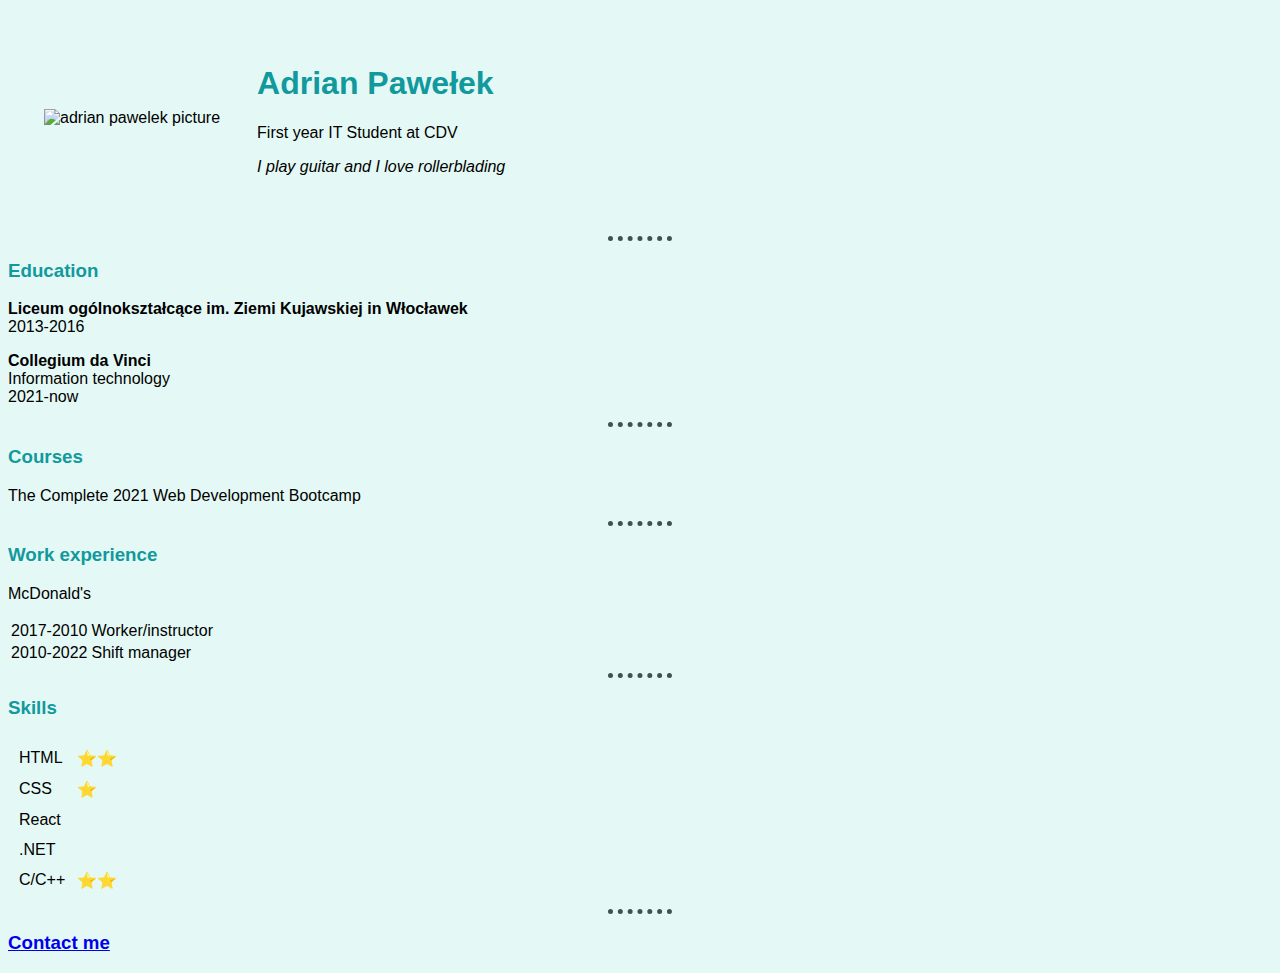
==== index.html @ b5b947ad "id's" ====
<!DOCTYPE html>
<html lang="en">
<head>
    <meta charset="UTF-8">
    <meta http-equiv="X-UA-Compatible" content="IE=edge">
    <meta name="viewport" content="width=device-width, initial-scale=1.0">
    <title>Adrian Pawełek</title>
    <link rel="stylesheet" href="css/styles.css">
</head>
<body>
    <table id="nameETC">
        <tr>
            <td><img id="myImage" src="adrian.png" alt="adrian pawelek picture"></td>
            <td>
                <h1>Adrian Pawełek</h1>
                <p>First year IT Student at CDV</p>
                <p><em>I play guitar and I love rollerblading</em></p>
            </td>
        </tr>
    </table>
    <hr>
    <h3>Education</h3>
    <p><strong>Liceum ogólnokształcące im. Ziemi Kujawskiej in Włocławek</strong><br>2013-2016</p>
    <p><strong>Collegium da Vinci</strong><br>Information technology<br>2021-now</p>
    <hr>
    <h3>Courses</h3>
    <p>The Complete 2021 Web Development Bootcamp</p>
    <hr>
    <h3>Work experience</h3>
    <p>McDonald's</p>
    <table>
        <tr>
            <td>2017-2010</td>
            <td>Worker/instructor</td> 
        </tr>
        <tr>
            <td>2010-2022</td>
            <td>Shift manager</td>
        </tr>
    </table>
    <hr>
    <h3>Skills</h3>
    <table id="skillsTable" >
        <tr>
            <td>HTML</td>
            <td>⭐⭐</td>
        </tr>
        <tr>
            <td>CSS</td>
            <td>⭐</td>
        </tr>
        <tr>
            <td>React</td>
            <td></td>
        </tr>
        <tr>
            <td>.NET</td>
            <td></td>
        </tr>
        <tr>
            <td>C/C++</td>
            <td>⭐⭐</td>
        </tr>
    </table>
    <hr>
    <h3><a href="contact.html">Contact me</a></h3>
</body>
</html>
---- css/styles.css ----
/* tag selectors */
body {
    background-color: #E4F9F5;
    font-family: Verdana, sans-serif;
}
hr {
    border-color: #40514E;
    border-style: dotted none none;
    border-width: 5px;
    height: 1%;
    width: 5%;
}
h1 {
    color: #11999E;
}
h3 {
    color: #11999E;
}

/* class selectors */

/* id selectors */
#skillsTable {
    border-spacing: 10px;
}
#myImage {
    height: 200px;
    width: 200px;
}
#nameETC {
    border-spacing: 35px;
}
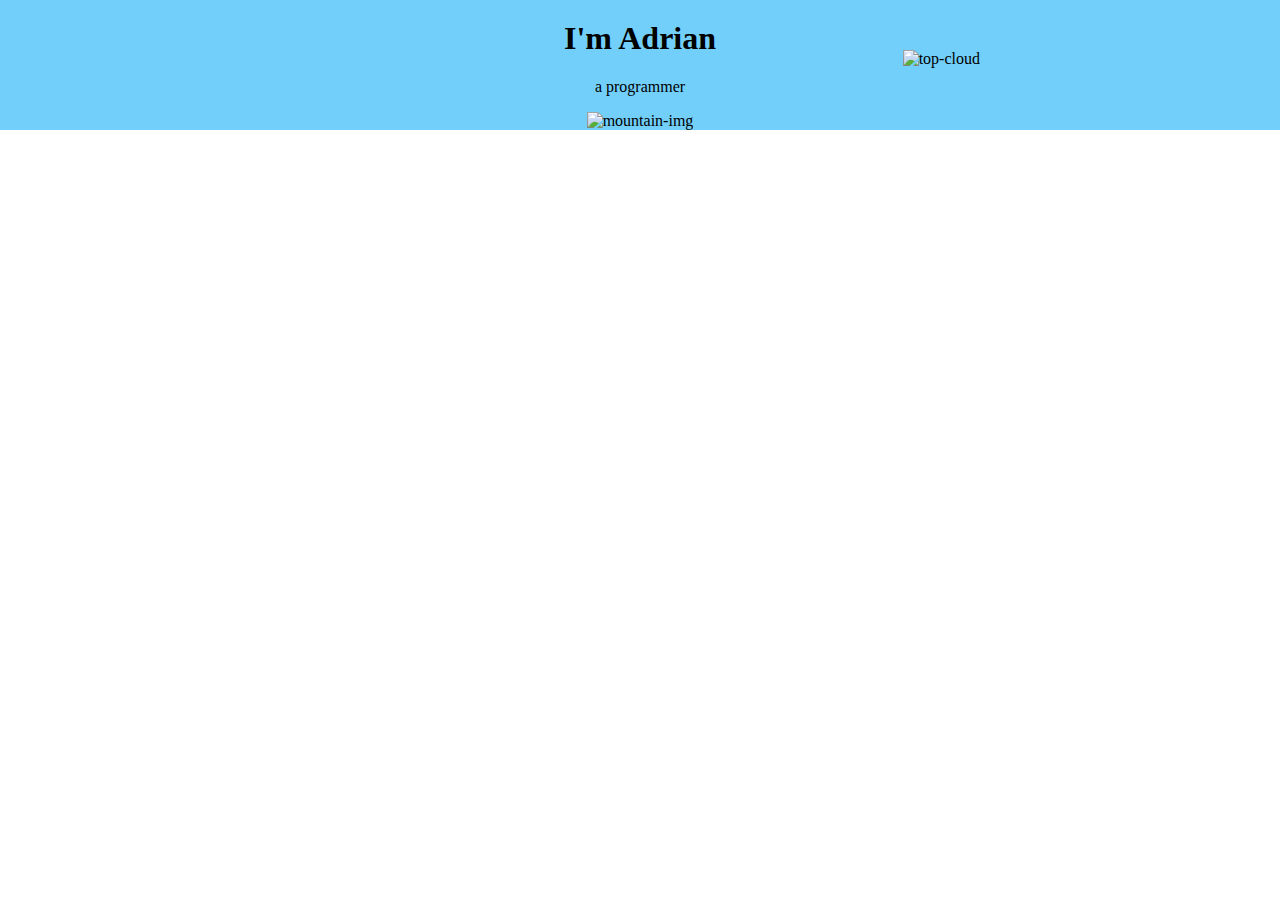
==== commit 263ff9d0: "Positioning" ====
--- a/index.html
+++ b/index.html
@@ -6,63 +6,15 @@
     <meta name="viewport" content="width=device-width, initial-scale=1.0">
     <title>Adrian Pawełek</title>
     <link rel="stylesheet" href="css/styles.css">
+    <link rel="shortcut icon" href="favicon.ico" type="image/x-icon">
 </head>
 <body>
-    <table id="nameETC">
-        <tr>
-            <td><img id="myImage" src="adrian.png" alt="adrian pawelek picture"></td>
-            <td>
-                <h1>Adrian Pawełek</h1>
-                <p>First year IT Student at CDV</p>
-                <p><em>I play guitar and I love rollerblading</em></p>
-            </td>
-        </tr>
-    </table>
-    <hr>
-    <h3>Education</h3>
-    <p><strong>Liceum ogólnokształcące im. Ziemi Kujawskiej in Włocławek</strong><br>2013-2016</p>
-    <p><strong>Collegium da Vinci</strong><br>Information technology<br>2021-now</p>
-    <hr>
-    <h3>Courses</h3>
-    <p>The Complete 2021 Web Development Bootcamp</p>
-    <hr>
-    <h3>Work experience</h3>
-    <p>McDonald's</p>
-    <table>
-        <tr>
-            <td>2017-2010</td>
-            <td>Worker/instructor</td> 
-        </tr>
-        <tr>
-            <td>2010-2022</td>
-            <td>Shift manager</td>
-        </tr>
-    </table>
-    <hr>
-    <h3>Skills</h3>
-    <table id="skillsTable" >
-        <tr>
-            <td>HTML</td>
-            <td>⭐⭐</td>
-        </tr>
-        <tr>
-            <td>CSS</td>
-            <td>⭐</td>
-        </tr>
-        <tr>
-            <td>React</td>
-            <td></td>
-        </tr>
-        <tr>
-            <td>.NET</td>
-            <td></td>
-        </tr>
-        <tr>
-            <td>C/C++</td>
-            <td>⭐⭐</td>
-        </tr>
-    </table>
-    <hr>
-    <h3><a href="contact.html">Contact me</a></h3>
+    <div id="top-container">
+        <h1>I'm Adrian</h1>
+        <p>a programmer</p>
+        <img class="top-cloud" src="cloud.png" alt="top-cloud">
+        <img class="bottom-cloud" src="cloud.png" alt="cloud-img">
+        <img src="mountain.png" alt="mountain-img">
+    </div>
 </body>
 </html>--- a/css/styles.css
+++ b/css/styles.css
@@ -1,32 +1,28 @@
-/* tag selectors */
 body {
-    background-color: #E4F9F5;
-    font-family: Verdana, sans-serif;
-}
-hr {
-    border-color: #40514E;
-    border-style: dotted none none;
-    border-width: 5px;
-    height: 1%;
-    width: 5%;
+    margin: 0;
+    text-align: center;
 }
 h1 {
-    color: #11999E;
-}
-h3 {
-    color: #11999E;
+    margin-top: 0;
 }
 
-/* class selectors */
 
-/* id selectors */
-#skillsTable {
-    border-spacing: 10px;
+
+#top-container {
+background-color: rgb(114, 207, 250);
+position: relative;
+padding-top: 20px;
 }
-#myImage {
-    height: 200px;
-    width: 200px;
+
+
+
+.top-cloud {
+    position: absolute;
+    right: 300px;
+    top: 50px;
 }
-#nameETC {
-    border-spacing: 35px;
+.bottom-cloud {
+    position: absolute;
+    left: 300px;
+    bottom: 300px;
 }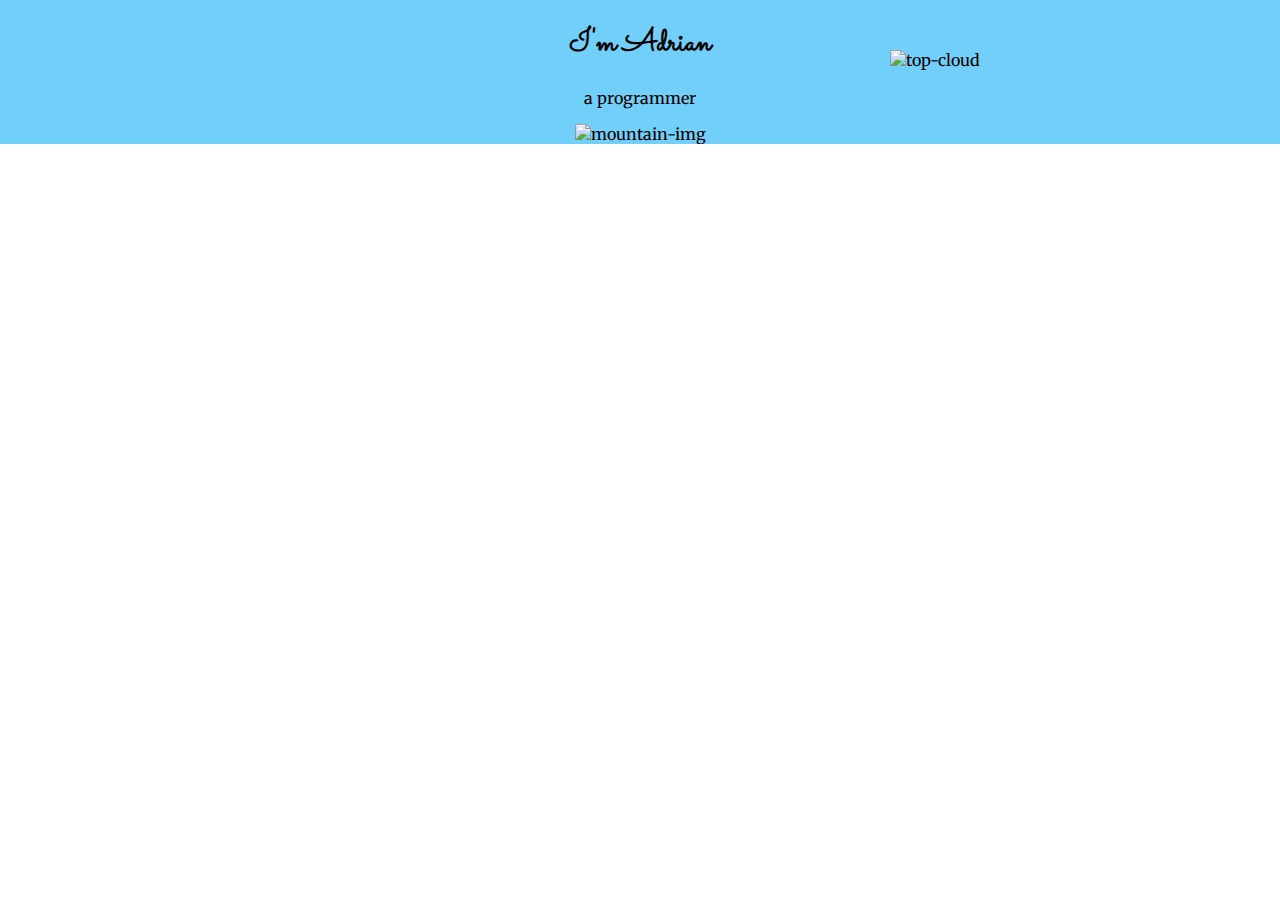
==== commit 9429cdaf: "Font styling" ====
--- a/index.html
+++ b/index.html
@@ -7,6 +7,9 @@
     <title>Adrian Pawełek</title>
     <link rel="stylesheet" href="css/styles.css">
     <link rel="shortcut icon" href="favicon.ico" type="image/x-icon">
+    <link rel="preconnect" href="https://fonts.googleapis.com">
+    <link rel="preconnect" href="https://fonts.gstatic.com" crossorigin>
+    <link href="https://fonts.googleapis.com/css2?family=Merriweather&family=Montserrat&family=Sacramento&display=swap" rel="stylesheet">
 </head>
 <body>
     <div id="top-container">
--- a/css/styles.css
+++ b/css/styles.css
@@ -1,9 +1,17 @@
 body {
     margin: 0;
     text-align: center;
+    font-family: 'Merriweather', serif;
 }
 h1 {
     margin-top: 0;
+    font-family: 'Sacramento', cursive;
+}
+h2 {
+    font-family: 'Montserrat', sans-serif;
+}
+h3 {
+    font-family: 'Montserrat', sans-serif;
 }
 
 
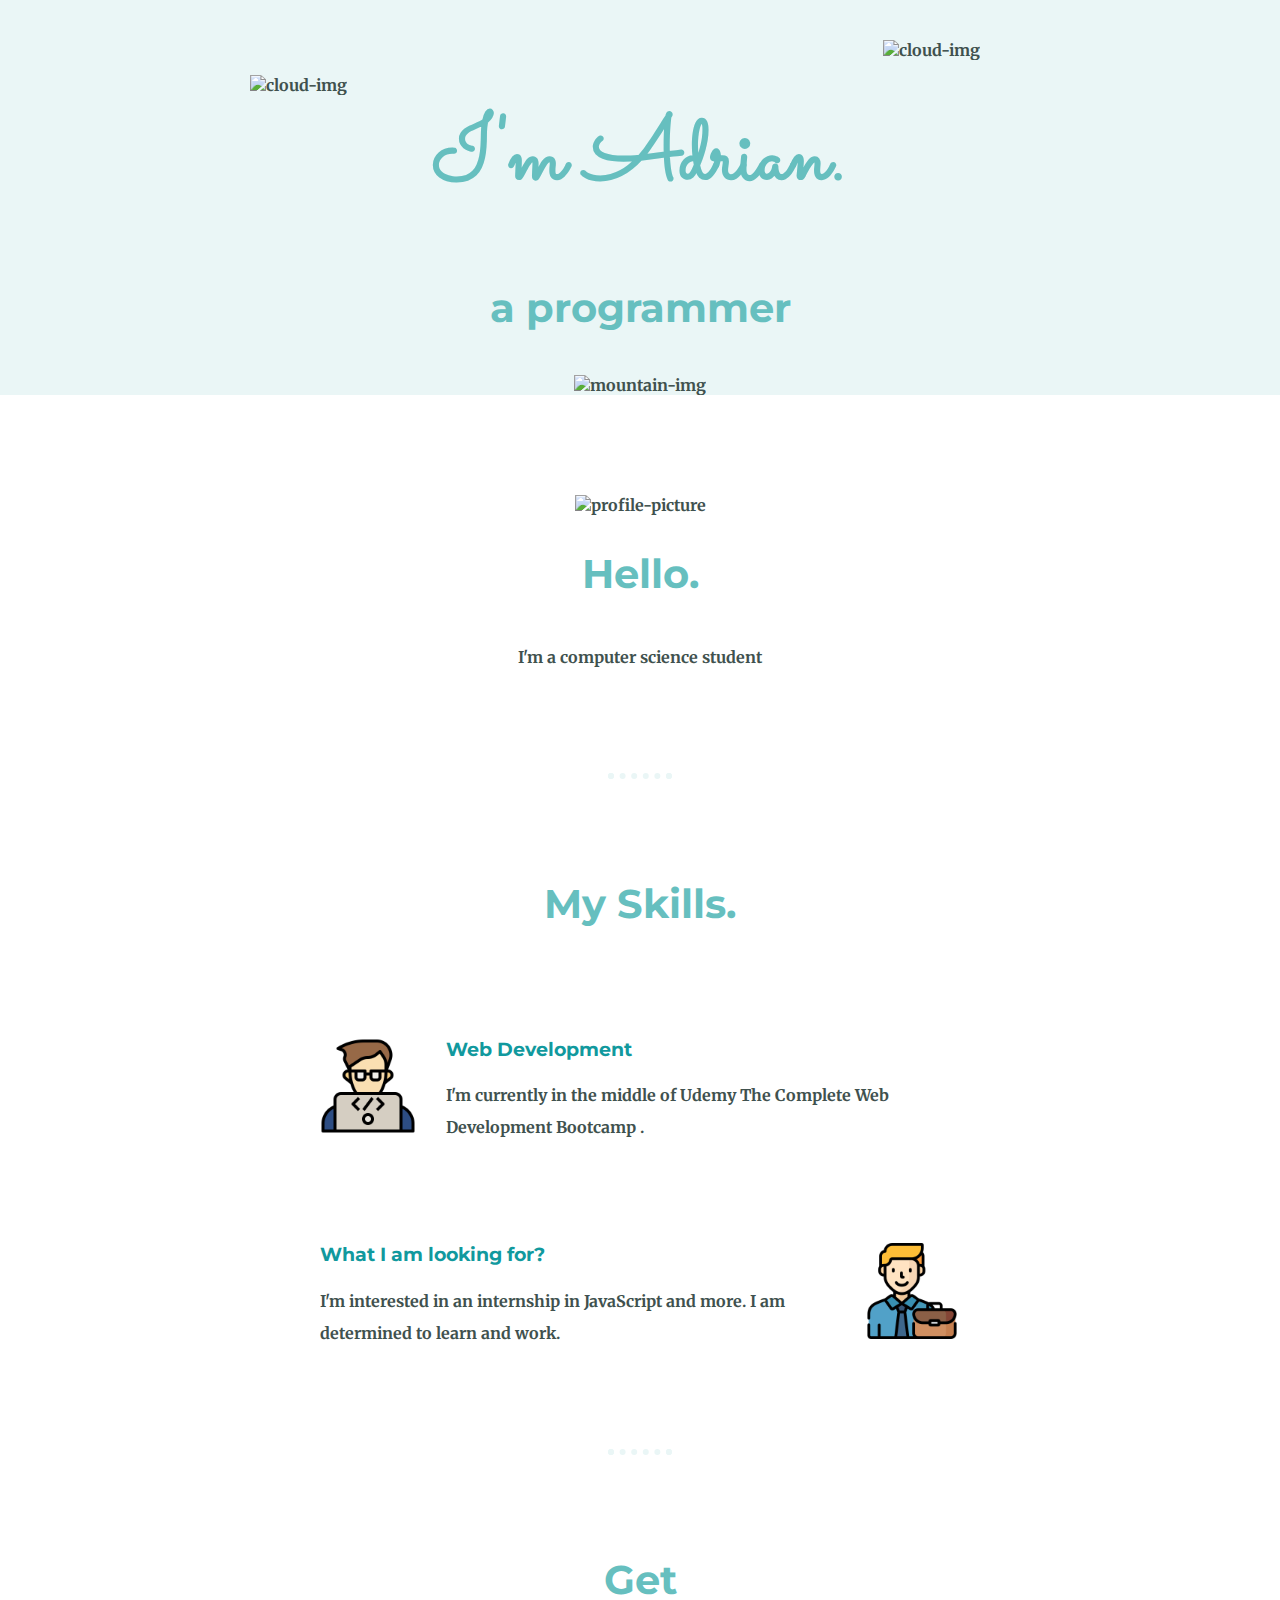
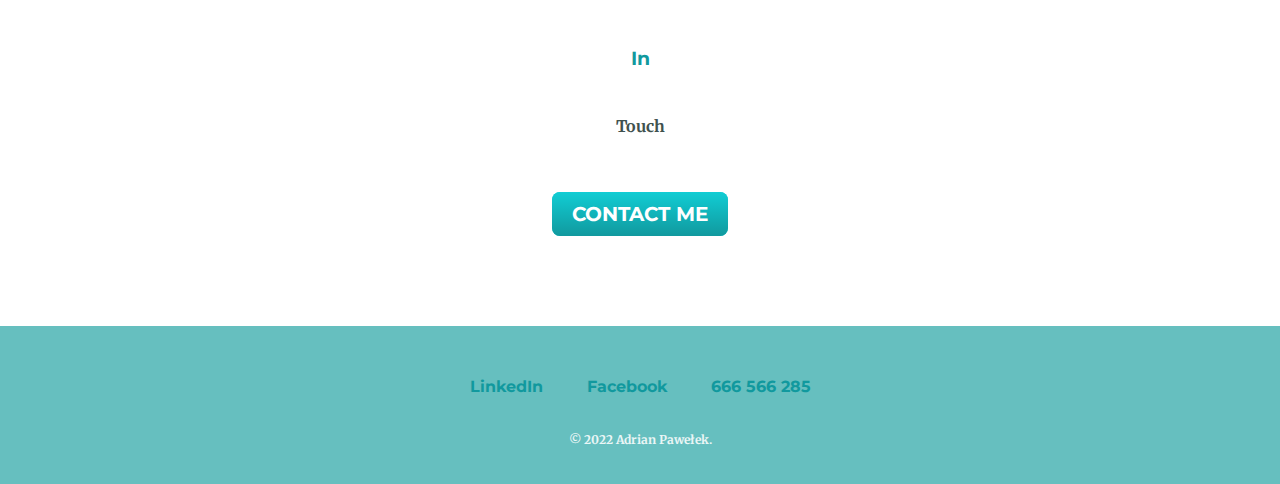
==== commit 72ec4036: "New icons" ====
--- a/index.html
+++ b/index.html
@@ -1,5 +1,6 @@
 <!DOCTYPE html>
 <html lang="en">
+
 <head>
     <meta charset="UTF-8">
     <meta http-equiv="X-UA-Compatible" content="IE=edge">
@@ -11,13 +12,52 @@
     <link rel="preconnect" href="https://fonts.gstatic.com" crossorigin>
     <link href="https://fonts.googleapis.com/css2?family=Merriweather&family=Montserrat&family=Sacramento&display=swap" rel="stylesheet">
 </head>
+
 <body>
     <div id="top-container">
-        <h1>I'm Adrian</h1>
-        <p>a programmer</p>
-        <img class="top-cloud" src="cloud.png" alt="top-cloud">
+        <img class="top-cloud" src="cloud.png" alt="cloud-img">
+        <h1>I'm Adrian.</h1>
+        <h2>a programmer</h2>
         <img class="bottom-cloud" src="cloud.png" alt="cloud-img">
         <img src="mountain.png" alt="mountain-img">
     </div>
+
+    <div class="middle-container">
+        <div class="profile">
+            <img id="profile-picture" src="adrian.png" alt="profile-picture">
+            <h2>Hello.</h2>
+            <p class="intro">I'm a computer science student
+            </p>
+        </div>
+        <hr>
+        <div class="skills">
+            <h2>My Skills.</h2>
+            <div class="skill-row">
+                <img class="skill-img" src="webdev.png" alt="skill-image">
+                <h3>Web Development</h3>
+                <p>I'm currently in the middle of Udemy The Complete Web Development Bootcamp .</p>
+            </div>
+            <div class="skill-row">
+                <img class="skill2-img" src="intern.png" alt="skill-image">
+                <h3>What I am looking for?</h3>
+                <p>I'm interested in an internship in JavaScript and more. I am determined to learn and work.</p>
+            </div>
+        </div>
+        <hr>
+        <div class="contact-me">
+            <h2>Get</h2>
+            <h3>In</h3>
+            <p class="contact-message">Touch</p>
+            <a class="btn" href="mailto:adrianpawelek1997@gmail.com">CONTACT ME</a>
+        </div>
+    </div>
+
+    <div class="bottom-container">
+        <a class="footer-link" href="https://www.linkedin.com/in/adrian-pawelekk/">LinkedIn</a>
+        <a class="footer-link" href="https://www.facebook.com/pawpawpawpawpawpawpawpawpaw/">Facebook</a>
+        <a class="footer-link" href="">666 566 285</a>
+        <p class="copyright">© 2022 Adrian Pawełek.</p>
+    </div>
 </body>
+
 </html>--- a/css/styles.css
+++ b/css/styles.css
@@ -1,25 +1,55 @@
 body {
+    color: #40514E;
     margin: 0;
     text-align: center;
     font-family: 'Merriweather', serif;
+    font-weight: bolder;
 }
 h1 {
-    margin-top: 0;
+    margin: 50px auto 0 auto;
     font-family: 'Sacramento', cursive;
+    font-size: 5.625rem;
+    line-height: 2;
+    color: #66BFBF;
 }
 h2 {
     font-family: 'Montserrat', sans-serif;
+    color: #66BFBF;
+    font-size: 2.5rem;
+    padding-bottom: 10px;
 }
 h3 {
     font-family: 'Montserrat', sans-serif;
+    color: #11999E;
+}
+a {
+    color: #11999E;
+    font-family: 'Montserrat', sans-serif;
+    margin: 10px 20px;
+    text-decoration: none;
+}
+a:hover {
+    color: #EAF6F6;
+}
+p {
+    line-height: 2;
+}
+hr {
+    border: dotted #EAF6F6 6px;
+    border-bottom: none;
+    width: 4%;
+    margin: 100px auto;
 }
 
 
-
 #top-container {
-background-color: rgb(114, 207, 250);
+background-color: #EAF6F6;
 position: relative;
 padding-top: 20px;
+}
+#profile-picture {
+    height: 200px;
+    width: 200px;
 }
 
 
@@ -27,10 +57,70 @@
 .top-cloud {
     position: absolute;
     right: 300px;
-    top: 50px;
+    top: 40px;
 }
 .bottom-cloud {
     position: absolute;
-    left: 300px;
+    left: 250px;
     bottom: 300px;
+}
+.intro {
+    width: 30%;
+    margin: auto;
+}
+.middle-container {
+    margin: 100px 0;
+}
+.bottom-container {
+    background-color: #66BFBF;
+    padding: 50px 0 20px;
+}
+.skill-row {
+    width: 50%;
+    margin: 100px auto 100px auto;
+    text-align: left;
+}
+.skill-img {
+    width: 15%;
+    float: left;
+    margin-right: 30px;
+}
+.skill2-img {
+    width: 15%;
+    float: right;
+    margin-left: 30px;
+}
+.contact-message {
+    width: 40%;
+    margin: 40px auto 60px;
+}
+.btn {
+    background: #11cdd4;
+    background-image: -webkit-linear-gradient(top, #11cdd4, #11999e);
+    background-image: -moz-linear-gradient(top, #11cdd4, #11999e);
+    background-image: -ms-linear-gradient(top, #11cdd4, #11999e);
+    background-image: -o-linear-gradient(top, #11cdd4, #11999e);
+    background-image: linear-gradient(to bottom, #11cdd4, #11999e);
+    -webkit-border-radius: 8;
+    -moz-border-radius: 8;
+    border-radius: 8px;
+    font-family: 'Montserrat', sans-serif;
+    color: #ffffff;
+    font-size: 20px;
+    padding: 10px 20px 10px 20px;
+    text-decoration: none;
+  }
+.btn:hover {
+    background: #30e3cb;
+    background-image: -webkit-linear-gradient(top, #30e3cb, #2bc4ad);
+    background-image: -moz-linear-gradient(top, #30e3cb, #2bc4ad);
+    background-image: -ms-linear-gradient(top, #30e3cb, #2bc4ad);
+    background-image: -o-linear-gradient(top, #30e3cb, #2bc4ad);
+    background-image: linear-gradient(to bottom, #30e3cb, #2bc4ad);
+    text-decoration: none;
+  }
+.copyright {
+    color: #EAF6F6;
+    font-size: .75rem;
+    padding: 20px 0 0 0;
 }